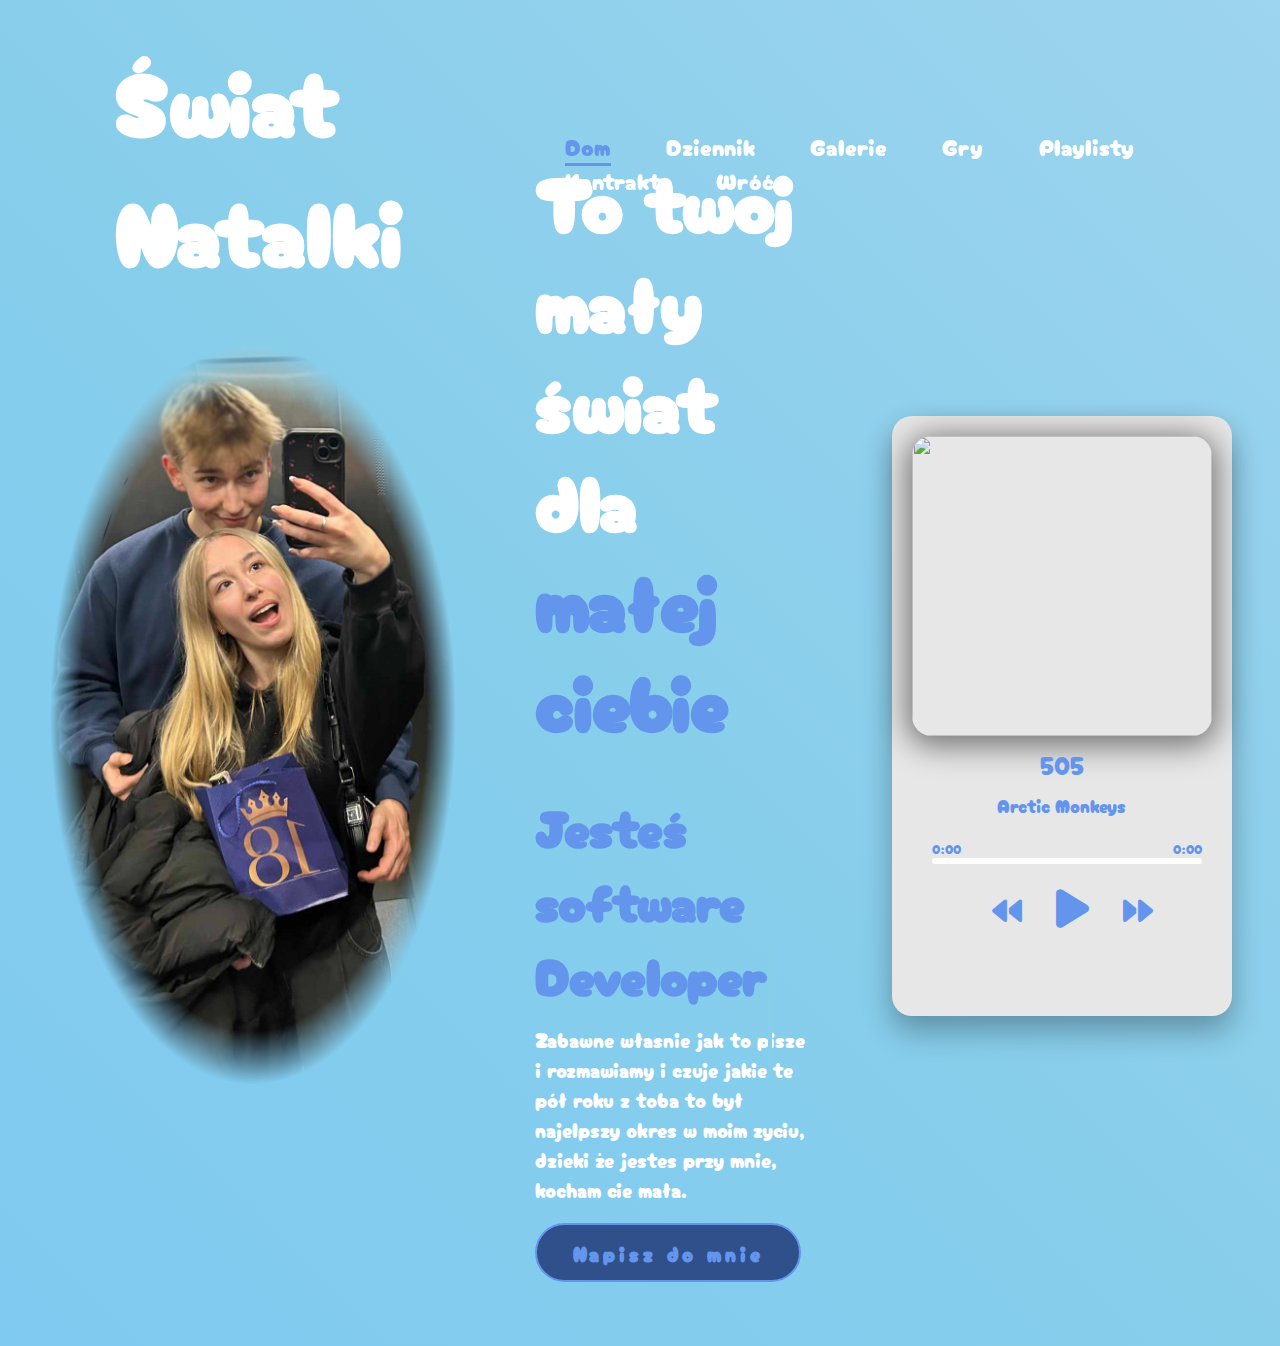
==== Twoj swiat/main/index.html @ eb0be609 "Add files via upload" ====
<!DOCTYPE html>
<html lang="en">
    
<head>
    <link rel="preconnect" href="https://fonts.googleapis.com">
<link rel="preconnect" href="https://fonts.gstatic.com" crossorigin>
<link href="https://fonts.googleapis.com/css2?family=Cherry+Bomb+One&family=DynaPuff:wght@400..700&family=Edu+AU+VIC+WA+NT+Dots:wght@400..700&family=Permanent+Marker&family=Playwrite+DE+Grund:wght@100..400&display=swap" rel="stylesheet">
    <meta charset="UTF-8">
    <meta name="viewport" content="width=device-width, initial-scale=1.0">
    <link rel="stylesheet" href="https://cdnjs.cloudflare.com/ajax/libs/font-awesome/6.5.2/css/all.min.css">
    <link rel="stylesheet" href="style.css">
    <title>Świat Natalki.love</title>
</head>
<body>
    <header>
        <div class="logo">Świat Natalki</div>

        <nav>
            <a href="#" class="active"> Dom</a>
            <a href="/Dziennik/index.html" >Dziennik</a>
            <a href="/Galerie/index.html">Galerie</a>
            <a href="#" >Gry</a>
            <a href="#" >Playlisty</a>
            <a href="#" >Kontrakt</a>
            <a href="/../index.html" >Wróć</a>
        </nav>
    </header>
    <section class="home">
        <div class="home-img">
            <img src="main.png" alt="" class="faded-edges">
        </div>
        <div class="home-content">
            <h1>To twoj mały świat dla <span>małej ciebie</span></h1>
            <h3 class="typing-text">Jesteś <span></span></h3>
            <p>Zabawne własnie jak to pisze i rozmawiamy i czuje jakie te pół roku z toba to był najelpszy okres w moim zyciu, dzieki że jestes przy mnie, kocham cie mała.<br>
            
            </p><br>
            <div class="social-icons">
           
            </div>
            <a href="https://www.messenger.com/e2ee/t/25359330643680295" class="btn">Napisz do mnie</a>
        </div>
        <div class="container">
            <div class="player-img">
                <img src="" class="active" id="cover">
            </div>
    
            <h2 id="music-title"></h2>
            <h3 id="music-artist"></h3>
    
            <div class="player-progress" id="player-progress">
                <div class="progress" id="progress"></div>
                <div class="music-duration">
                    <span id="current-time">0:00</span>
                    <span id="duration">0:00</span>
                </div>
            </div>
    
            <div class="player-controls">
                <i class="fa-solid fa-backward" title="Previous" id="prev"></i>
                <i class="fa-solid fa-play play-button" title="Play" id="play"></i>
                <i class="fa-solid fa-forward" title="Next" id="next"></i>
            </div>
            <script src="script.js"></script>
        </div>
    </section>
</body>
</html>
---- Twoj swiat/main/style.css ----
@import url('https://fonts.googleapis.com/css2?family=Poppins:wght@100;200;300;400;500;600&display=swap');

*{
    margin: 0;
    padding: 0;
    box-sizing: border-box;
    text-decoration: none;
    border: none;
    outline: none;
}

html{
    font-size: 80%;
}


body{
    width: 100%;
    height: 100vh;
    overflow-x: hidden;
    background-color: rgb(0, 0, 0);
    color: white;
    font-family: "Cherry Bomb One", system-ui;
    user-select: none;
}

header{
    margin-top: 20px;
    position: fixed;
    top: 0;
    left: 0;
    width: 100%;
    padding: 1rem 9%;
    background-color: transparent;
    filter: drop-shadow(10px);
    display: flex;
    justify-content: space-between;
    align-items: center;
    z-index: 100;
}

.faded-edges {
    width: 300px; /* Dostosuj szerokość w zależności od potrzeb */
    height: auto;
    -webkit-mask-image: radial-gradient(ellipse, black 60%, transparent 100%);
    mask-image: radial-gradient(ellipse, black 60%, transparent 70%);
}



.logo{
    font-size: 7rem;
    font-weight: 800;
    cursor: pointer;
    transition: 0.5s ease;
    color: linear-gradient(45deg,#70c1ff,skyblue,#c5dff5);
    text-decoration: none;
}

.logo:hover{
    transform: scale(1.1);
}

nav a{
    font-size: 1.8rem;
    color: white;
    margin-left: 4rem;
    font-weight: 500;
    transition: 0.3s ease;
    border-bottom: 3px solid transparent;
}

nav a:hover,
nav a.active{
    color: cornflowerblue;
    border-bottom: 3px solid cornflowerblue;
}

@media(max-width:995px){
    nav{
        position: absolute;
        display: none;
        top: 0;
        right: 0;
        width: 40%;
        border-left: 3px solid cornflowerblue;
        border-bottom: 3px solid cornflowerblue;
        border-bottom-left-radius: 2rem;
        padding: 1rem solid;
        background-color: #161616;
        border-top: 0.1rem solid rgba(0,0,0,0.1);
    }

    nav.active{
        display: block;
    }

    nav a{
        display: block;
        font-size: 2rem;
        margin: 3rem 0;
    }

    nav a:hover,
    nav a.active{
        padding: 1rem;
        border-radius: 0.5rem;
        border-bottom: 0.5rem solid cornflowerblue;
    }
}

section{
    min-height: 100vh;
    padding: 5rem 9% 5rem;
}

.home{
    display: flex;
    justify-content: center;
    align-items:center;
    gap: 6rem;
    padding-top: 150px;
    background: linear-gradient(45deg,#70c1ff,skyblue,#c5dff5);
    background-size: 300% 300%;
    animation: color 5s ease-in-out infinite;
}
@keyframes color {
    0%{
        background-position: 0 50% ;
    }
    50%{
        background-position: 100% 50% ;
    }
    100%{
        background-position: 0 50% ;
    }
}
h1{
    margin-bottom: 40px;
}

.home .home-content h1{
    font-size: 6rem;
    font-weight: 700;
    line-height: 1.3;
}

span{
    color: cornflowerblue;
}

.home-content h3{
    font-size: 4rem;
    margin-bottom: 1rem;
    font-weight: 700;
}

.home-content p{
    font-size: 1.6rem;
}

.home-img{
    border-radius: 50%;
}

.home-img img{
    position: relative;
    width: 32vw;
    border-radius: 50%;
    box-shadow: 0 0 25px solid cornflowerblue;
    cursor: pointer;
    transition: 0.2s linear;
}

.home-img img:hover{
    font-size: 1.8rem;
    font-weight: 500;
}

.social-icons a{
    display: inline-flex;
    justify-content: center;
    align-items: center;
    width: 4rem;
    height: 4rem;
    background-color: transparent;
    border: 0.2rem solid cornflowerblue;
    font-size: 2rem;
    border-radius: 50%;
    margin: 3rem 1.5rem 3rem 0;
    transition: 0.3s ease;
    color: cornflowerblue;
}

.social-icons a:hover{
    color: black;
    transform: scale(1.3) translateY(-5px);
    background-color: cornflowerblue;
    box-shadow: 0  0 25px cornflowerblue;
}

.btn{
    display: inline-block;
    padding: 1rem 2.8rem;
    background-color: rgb(48, 80, 139);
    border-radius: 4rem;
    font-size: 1.6rem;
    color: cornflowerblue;
    letter-spacing: 0.3rem;
    font-weight: 600;
    border: 2px solid cornflowerblue;
    transition: 0.3s ease;
    cursor: pointer;
}

.btn:hover{
    transform: scale3d(1.03);
    background-color: cornflowerblue;
    color: black;
    box-shadow: 0 0 25px cornflowerblue;
}

.typing-text{
    font-size: 34px;
    font-weight: 600;
    min-width: 280px;
    text-align: start;
}

.typing-text span{
    position: relative;
}

.typing-text span::before{
    content: "software Developer";
    color: cornflowerblue;
    animation: words 20s infinite;
}

.typing-text span::after{
    content: "";
    background-color: skyblue;
    position: absolute;
    width: 1px;
    height: 100%;
    border-left: 3px solid skyblue;
    right: -8;
    animation: cursor 0.6s infinite;
}

@keyframes cursor{
    to{
        border-left: 3px solid cornflowerblue;
    }
}

@keyframes words{
    0%, 20%{
        content: "Przesłodka";
    }
    21%, 40%{
        content: "Śliczna";
    }
    41%, 60%{
        content: "Piękna";
    }
    61%, 80%{
        content: "Urocza";
    }
    81%, 100%{
        content: "Kochana";
    }
}

@media (max-width: 1000px){
    .home{
        gap: 4rem;
    }
}

@media(max-width:995px){
    .home{
        flex-direction: column;
        margin: 5rem 4rem;
    }

    .home .home-content h3{
        font-size: 2.5rem;
    }

    .home-content h1{
        font-size: 5rem;
    }

    .home-img img{
        width: 70vw;
        margin-top: 4rem;

    }
}

.blur-border {
    position: relative;
    overflow: hidden;
    border-radius: 10px; /* Zaokrąglenie krawędzi */
}

.blur-border::before {
    content: '';
    position: absolute;
    top: 0; left: 0;
    width: 100%; height: 100%;
    background: radial-gradient(circle, rgba(0, 0, 0, 0.5), transparent 70%);
    filter: blur(15px);
    z-index: 1;
}

.blur-border img {
    position: relative;
    z-index: 2;
    display: block;
}


.container{
    background-color: #e7e7e7;
    height: 600px;
    width: 350px;
    border-radius: 20px;
    box-shadow: 0 15px 30px rgba(0, 0, 0, 0.3);
    transition: all 0.5s ease;
    padding: 20px 20px;
}

.container:hover{
    box-shadow: 0 15px 30px rgba(0, 0, 0, 0.6);
}

.player-img{
    width: 300px;
    height: 300px;
    position: static;
    top: -50px;
    left: 50px;
}

.player-img img{
    object-fit: cover;
    border-radius: 20px;
    height: 0;
    width: 0;
    opacity: 0;
    box-shadow: 0 5px 30px 5px rgba(0, 0, 0, 0.5);
}

.player-img:hover img{
    box-shadow: 0 5px 30px 5px rgba(0, 0, 0, 0.8);
}

.player-img img.active{
    width: 100%;
    height: 100%;
    transition: all 0.5s;
    opacity: 1;
}

h2{
    font-size: 25px;
    text-align: center;
    font-weight: 500;
    margin: 10px 0 0;
    color: cornflowerblue;
}

h3{
    font-size: 18px;
    text-align: center;
    font-weight: 500;
    margin: 10px 0 0;
    color: cornflowerblue;
}

.player-progress{
    background-color: white;
    border-radius: 5px;
    cursor: pointer;
    margin: 40px 20px 35px;
    height: 6px;
    width: 90%;
}

.progress{
    background-color: cornflowerblue;
    border-radius: 5px;
    height: 100%;
    width: 0%;
    transition: width 0.1s linear;
}

.music-duration{
    position: relative;
    top: -25px;
    display: flex;
    justify-content: space-between;
}

.player-controls{
    position: relative;
    top: -15px;
    left: 80px;
    width: 200px;
}

.fa-solid{
    font-size: 30px;
    color: cornflowerblue;
    margin-right: 30px;
    cursor: pointer;
    user-select: none;
    transition: all 0.3s ease;
}

.fa-solid:hover{
    filter: brightness(40%);
}

.play-button{
    font-size: 44px;
    position: relative;
    top: 3px;
}
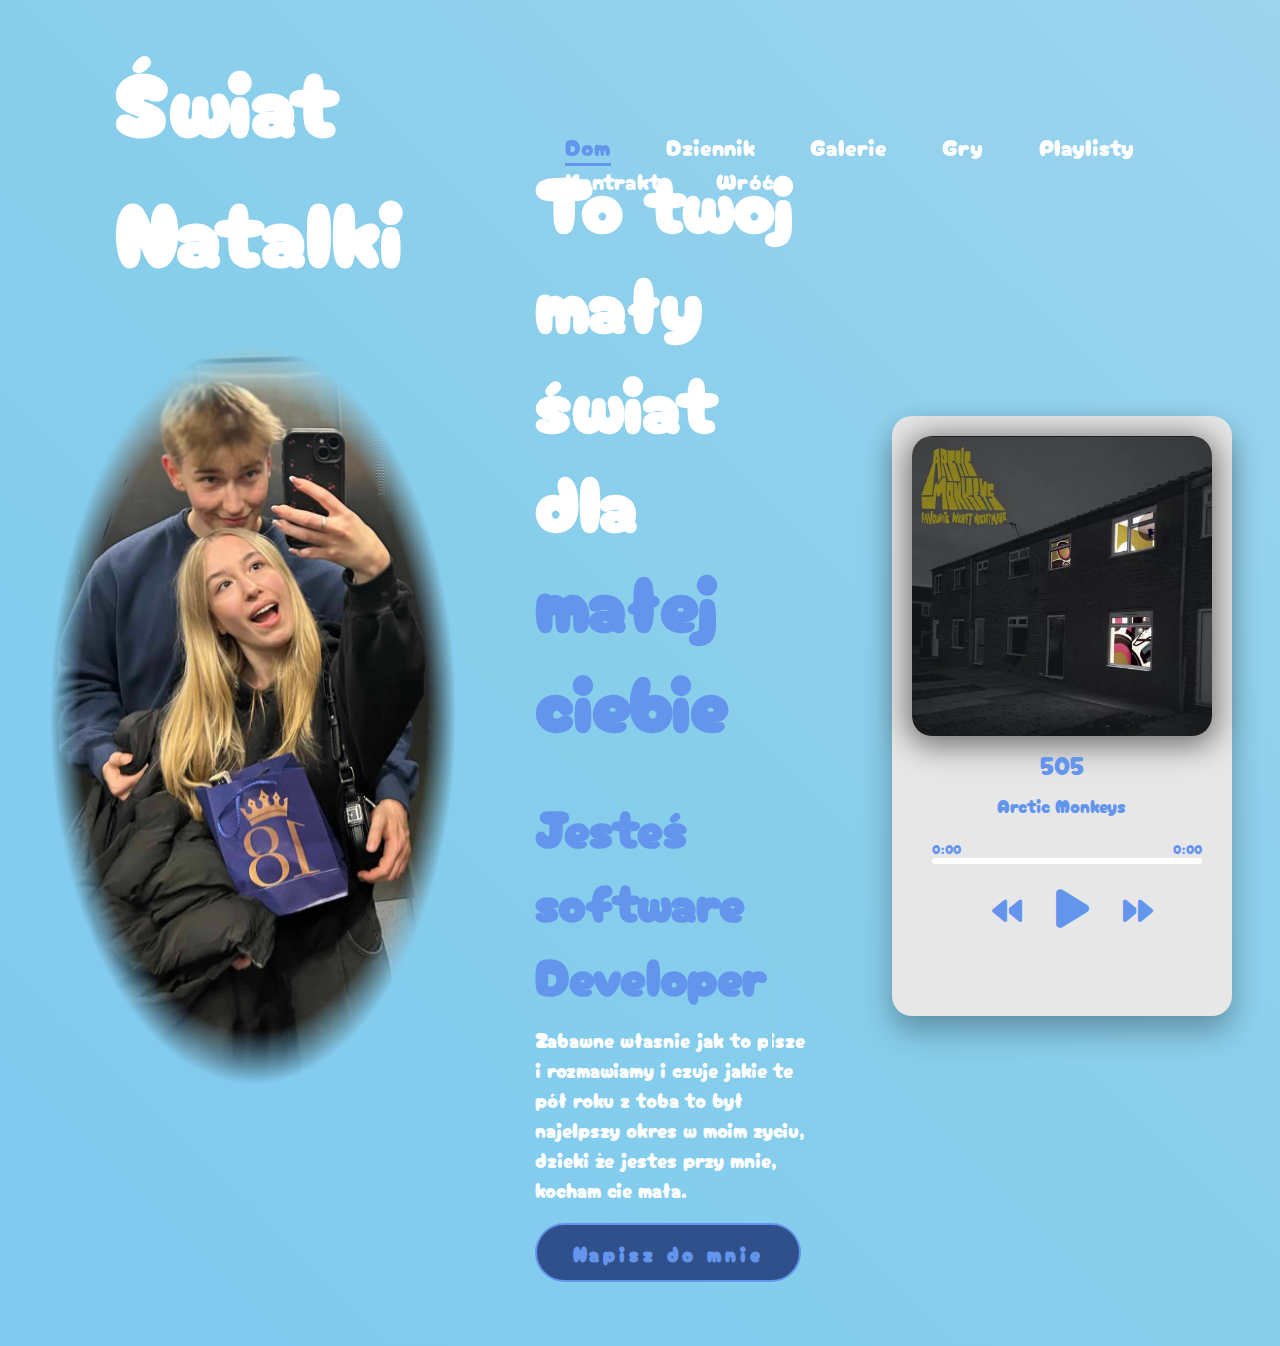
==== commit 77875d1e: "Update index.html" ====
--- a/Twoj swiat/main/index.html
+++ b/Twoj swiat/main/index.html
@@ -17,7 +17,7 @@
 
         <nav>
             <a href="#" class="active"> Dom</a>
-            <a href="/Dziennik/index.html" >Dziennik</a>
+            <a href="/main/Dziennik/index.html" >Dziennik</a>
             <a href="/Galerie/index.html">Galerie</a>
             <a href="#" >Gry</a>
             <a href="#" >Playlisty</a>
@@ -65,4 +65,4 @@
         </div>
     </section>
 </body>
-</html>+</html>
